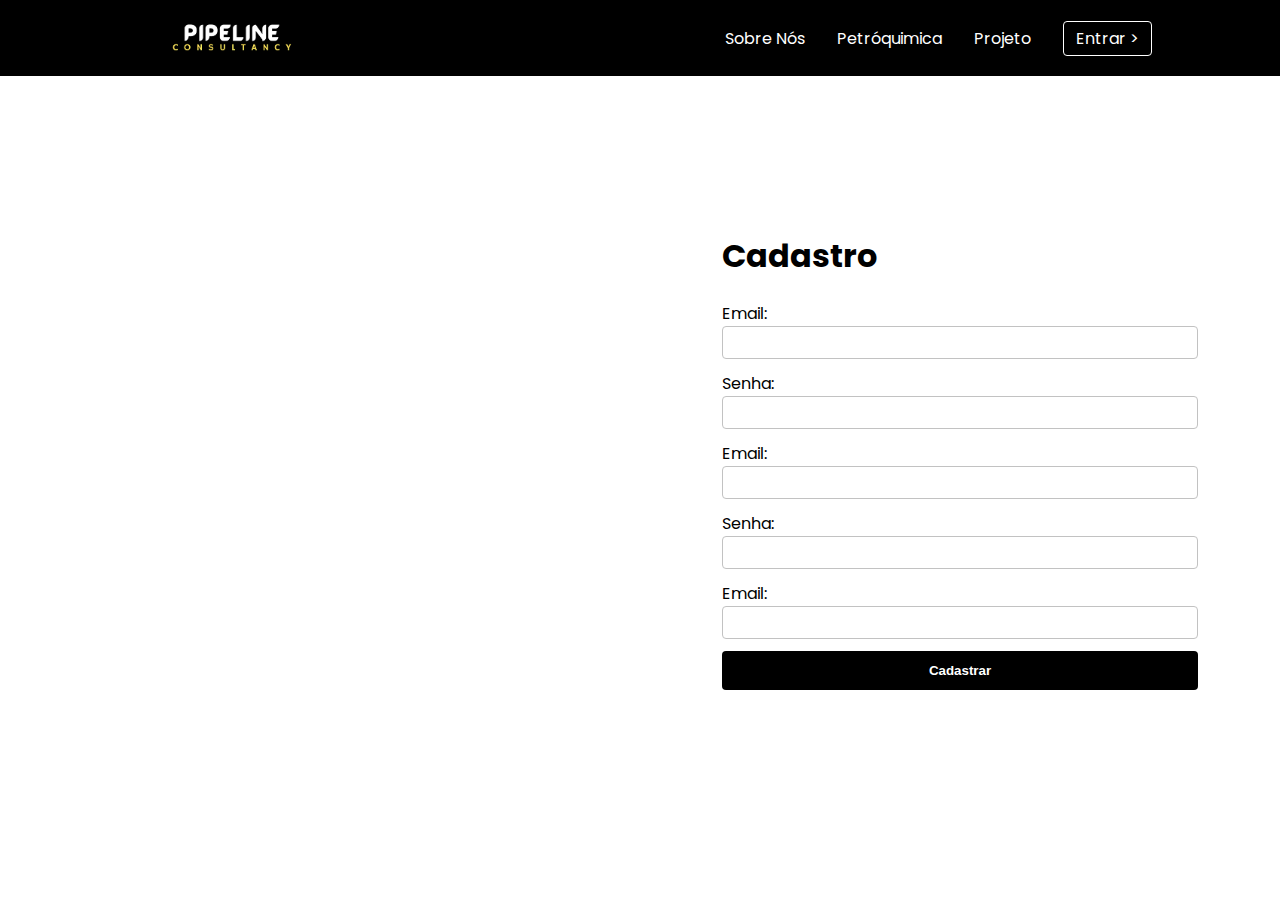
==== cadastro.html @ 06184bbe "criando tela de projeto, login e cadastro" ====
<!DOCTYPE html>
<html lang="en">
<head>
    <meta charset="UTF-8">
    <meta name="viewport" content="width=device-width, initial-scale=1.0">
    <link rel="stylesheet" href="./assets/css/style.css">
    <title>Cadastro | PipeLine</title>
</head>
<body>
    <div class="nav dark">
        <div class="container">
            <img class="logo" src="./assets/images/logoNomeSemFundo.png"/>
            <div class="links">
                <a href="./sobre-nos.html" class="link">Sobre Nós</a>
                <a href="./petroquimica.html" class="link">Petróquimica</a>
                <a href="./projeto.html" class="link">Projeto</a>
                <a href="./login.html" class="link btn-entrar">Entrar ></a>
            </div>
        </div>
    </div>
    <section class="sessao-login">
        <div class="container">
            <div class="lado image">
            </div>
            <div class="lado form">
                <h1>Cadastro</h1>
                <div class="formulario">
                    <label for="ipt_email">Email:
                        <span id="email_invalida"></span>
                    </label>
                    <input type="email" id="ipt_email">
                    <label for="ipt_senha">
                        Senha:
                        <span id="senha_invalida"></span>
                    </label>
                    <input type="password" id="ipt_senha">
                    <label for="ipt_email">Email:
                        <span id="email_invalida"></span>
                    </label>
                    <input type="email" id="ipt_email">
                    <label for="ipt_senha">
                        Senha:
                        <span id="senha_invalida"></span>
                    </label>
                    <input type="password" id="ipt_senha">
                    <label for="ipt_email">Email:
                        <span id="email_invalida"></span>
                    </label>
                    <input type="email" id="ipt_email">
                    <button onclick="login()">Cadastrar</button>
                </div>
            </div>
        </div>
    </section>
</body>

<script>
    function login(){
        const email = ipt_email.value;
        const senha = ipt_senha.value;
        if(email == ''){
            email_invalida.innerHTML = 'Email Inválido*';
            return;
        }
        email_invalida.innerHTML = '';

        if(senha.length < 8){
            senha_invalida.innerHTML = 'Senha Inválida*'
        }
    }
</script>
</html>
---- assets/css/style.css ----
@import url('https://fonts.googleapis.com/css2?family=Epilogue:ital,wght@0,100..900;1,100..900&family=Poppins:ital,wght@0,100;0,200;0,300;0,400;0,500;0,600;0,700;0,800;0,900;1,100;1,200;1,300;1,400;1,500;1,600;1,700;1,800;1,900&display=swap');
*{
    scroll-behavior: smooth;
}
body{
    margin: 0;
    font-family: 'Poppins', Arial, Helvetica, sans-serif;
    background-color: #161616;
    color: #FFF;
    font-size: clamp(16px, 1vw, 20px);
}
.container{
    display: flex;
    width: 80%;
    margin: 0 auto;
}

/* HEADER */
.nav{
    width: 100%;
    background-color: #0000003F;
    position: fixed;
    z-index: 1000;
}
.nav.dark{
    background-color: #000;
}
.nav .container{
    justify-content: space-between;
    align-items: center;
    padding: 10px 0px;
}
.nav .logo{
    min-width: 200px;
    width: 20%;
    margin: 12px 0;
}
.nav .links{
    display: flex;
    align-items: center;
    gap: 32px;
}
.nav .link{
    color: #FFF;
    text-decoration: none;
    transition: .3s;
}
.nav .link.active{
    font-weight: bold;
}
.nav .link:hover{
    color: #F6C500;
}
.nav .link.btn-entrar{
    padding: 4px 12px;
    border: 1px solid #FFF;
    border-radius: 4px;
}
.nav .link.btn-entrar:hover{
    background-color: #F6C500;
    color: #000;
    border-color: #F6C500;
}

/* SESSÃO HERÓI */
.sessao-heroi{
    position: relative;
    font-family: 'Epilogue';
}
.sessao-heroi.inicio{
    background-image: url('../images/bg-home.jpg');
    background-size: cover;
    height: 125vh;
}
.sessao-heroi .container{
    justify-content: center;
    flex-direction: column;
    align-items: center;
    text-align: center;
    height: 100%;
    width: 100%;
    backdrop-filter: brightness(0.5);
}
.sessao-heroi .texto-chave{
    flex: 1;
    display: flex;
    flex-direction: column;
    align-items: center;
    justify-content: center;
    width: 80%;
    max-width: 780px;
    color: #FFF;
    font-size: 1.5em;
}
.sessao-heroi .texto-chave span{
    color: #F6C500;
    background-color: #252020;
    padding: 2px 6px;
    border-radius: 4px;
}
.sessao-heroi .texto-chave .btn{
    color: #000;
    background-color: #FFF;
    padding: 8px 24px;
    border-radius: 8px;
    font-size: 28px;
    text-decoration: none;
    font-weight: bold;
    transition: .3s;
}
.sessao-heroi .texto-chave .btn:hover{
    background-color: #F6C500;
    color: #000;
}
.sessao-heroi .onda{
    width: 100%;
    height: 329px;
    background-image: url('../images/wave.png');
    background-size: cover;
    z-index: 0;
}

/* SESSAO PIPELINE */
.sessao-pipeline{
    width: 100%;
    min-height: 100vh;
    font-size: 22px;
    position: relative;
    overflow: hidden;
}
.sessao-pipeline #pipe{
    height: 100%;
    width: 15vw;
    position: absolute;
    bottom: -52px;
    right: -32px;
    z-index: -1;
    object-fit: cover;
    object-position: left;
    max-height: 100vh;
}
.sessao-pipeline .container{
    padding: 52px 0px;
    flex-direction: column;
    text-align: center;
}
.sessao-pipeline .container .titulo{
    margin-bottom: 0px;
}
.sessao-pipeline .container .subtitulo{
    width: 65%;
    min-width: 300px;
    margin: 0 auto;
}
.sessao-pipeline .cards{
    margin-top: 42px;
    display: flex;
    flex-wrap: wrap;
    justify-content: center;
    gap: 24px;
}
.sessao-pipeline .cards .card{
    display: flex;
    flex: 1;
    min-width: 200px;
    max-width: 400px;
    flex-direction: column;
    text-align: left;
    font-size: 20px;
    border: 1px solid #FFF;
    border-radius: 8px;
    padding: 16px 16px;
}
.sessao-pipeline .cards .card h4{
    font-size: 22px;
    margin: 0px;
}
.sessao-pipeline .cards .card p{
    margin-top: 4px;
    margin-bottom: 0px;
}
.sessao-pipeline .cards .card img{
    align-self: flex-end;
}
.sessao-pipeline .cards .card.bg-white{
    background-color: #FFF;
    color: #000;
    border: 1px solid #000;
    padding: 26px 16px;
}

/* BANNER PETROQUIMICA */
.banner-petroquimica{
    width: 100%;
    height: 264px;
    background-image: url('../images/petroquimica-card.png');
    background-size: cover;
    background-position: bottom;
    position: relative;
    font-family: 'Epilogue';
}
.banner-petroquimica .container{
    justify-content: space-between;
    align-items: center;
    height: 100%;
}
.banner-petroquimica .container p{
    font-size: 1em;
    margin: 0;
    margin-bottom: 4px;

}
.banner-petroquimica .container h1{
    font-size: 2em;
    color: #FFF;
    margin: 0;
}
.banner-petroquimica .container a{
    font-size: 1em;
    text-decoration: none;
    color: #FFF;
    border: 1px solid #FFF;
    border-radius: 8px;
    align-self: flex-end;
    margin-bottom: 32px;
    padding: 8px 38px;
    transition: .3s;
}
.banner-petroquimica .container a:hover{
    background-color: #FFF;
    color: #000;
}

/* SESSAO COMPROMISSO */
.sessao-compromisso .container{
    padding: 128px 0;
    gap: 128px;
    flex-wrap: wrap;
}
.sessao-compromisso .img-compromisso{
    display: flex;
    align-items: center;
    justify-content: center;
    flex: 1;
    min-width: 200px;
}
.sessao-compromisso .img-compromisso img{
    width: 100%;
    height: 100%;
}
.sessao-compromisso .container .texto{
    flex: 1;
}
.sessao-compromisso .container span{
    font-weight: bold;
    display: flex;
    gap: 12px;
    align-items: center;
}
.sessao-compromisso .container span::before{
    content: '';
    display: block;
    width: 4px;
    height: 52px;
    background-color: #F6C500;
    left: 0px;
    top: 0px;
}
.sessao-compromisso .onda{
    width: 100%;
    height: 129px;
    background-image: url('../images/waveFaleConosco.png');
    background-size: cover;
    z-index: -1;
}

/* SESSAO FALE CONOSCO */
.sessao-fale-conosco{
    background-color: #FFF;
    color: #000;
    padding: 52px 0;
}
.sessao-fale-conosco .container{
    flex-direction: row;
    justify-content: space-around;
    align-items: center;
    flex-wrap: wrap;
    gap: 42px;
}
.sessao-fale-conosco .lado-formulario{
    display: flex;
    flex-direction: column;
    width: 45vw;
    min-width:300px;
}
.sessao-fale-conosco .lado-formulario .titulo{
    margin: 0;
}
.sessao-fale-conosco .lado-formulario p{
    margin: 0;
    margin-bottom: 24px;
}
.sessao-fale-conosco .formulario{
    display: flex;
    flex-direction: column;
    gap: 24px;
}
.sessao-fale-conosco .formulario .input{
    position: relative;
    display: flex;
    flex-direction: column;
}
.sessao-fale-conosco .formulario .input input, .sessao-fale-conosco .formulario .input textarea{
    font-size: 1em;
    padding: 12px;
    border: 1px solid #000;
    border-radius: 8px;
    background-color: transparent;
    color: #000;
    font-family: 'Poppins', Arial, Helvetica, sans-serif;
    transition: .3s;
}
.sessao-fale-conosco .formulario .input textarea{
    height: 165px;
    resize: none;
}
.sessao-fale-conosco .formulario .input input:focus, .sessao-fale-conosco .formulario .input textarea:focus{
    outline: none;
    border-color: #F6C500;
}
.sessao-fale-conosco .formulario .input label{
    position: absolute;
    top: -12px;
    left: 8px;
    font-size: 0.8em;
    color: #000;
    background-color: #FFF;
    transition: .3s;
}
.sessao-fale-conosco .formulario .input:has(input:focus) label, .sessao-fale-conosco .formulario .input:has(textarea:focus) label{
    font-weight: bold;
}
.sessao-fale-conosco .formulario button{
    font-family: 'Poppins', Arial, Helvetica, sans-serif;
    align-self: flex-end;
    background-color: #F6C500;
    color: #000;
    padding: 12px 42px;
    border-radius: 8px;
    border: none;
    font-weight: bold;
    cursor: pointer;
    transition: .3s;
}
.sessao-fale-conosco .img-fale-conosco{
    display: flex;
    align-items: center;
    justify-content: center;
    width: 20vw;
    min-width:300px;
}
.sessao-fale-conosco .img-fale-conosco img{
    width: 100%;
}

/* SESSAO FOOTER */
.footer{
    background-color: #FFF;
}
.footer .container{
    flex-direction: row;
    align-items: center;
    justify-content: space-around;
    font-size: 0.75em;
    padding: 24px;
}
.footer .logo{
    height: 62px;
}
.footer .links, .footer .contato{
    display: flex;
    flex-direction: column;
    color: #000;
}
.footer .links a, .footer .contato a{
    color: #000;
    text-decoration: none;
    transition: .3s;
}
.footer .contato a{
    display: flex;
    align-items:  center;
    gap: 12px;
}


/* PETROQUIMICA HTML */
/* SESSAO HERÓI */
.sessao-heroi.petroquimica{
    height: 100vh;
    background-image: url('../images/bg-petroquimica.jpg');
    background-position: left;
    background-repeat: no-repeat;
    background-size: cover;
    background-color: #F7F7F7;
}
.sessao-heroi.petroquimica .container{
    width: 80%;
    backdrop-filter: none;
    text-align: left;
    align-items: flex-start;
}
.sessao-heroi.petroquimica .texto-chave{
    color: #000;
    align-items: flex-start;
    width: 40%;
    min-width: 320px;
}
.sessao-heroi.petroquimica .texto-chave h1, 
.sessao-heroi.petroquimica .texto-chave p{
    margin: 0;
}
.sessao-heroi.petroquimica .texto-chave p{
    margin-bottom: 8px;
}
.sessao-heroi.petroquimica .texto-chave a{
    border: 1px solid #000;
    font-weight: normal;
}

/* O QUE É PETROQUIMICA */
.sessao-oquee-petroquimica{
    padding: 128px 0;
}
.sessao-oquee-petroquimica .container{
    flex-wrap: wrap;
    gap: 24px;
}
.sessao-oquee-petroquimica .texto-petroquimica{
    display: flex;
    flex-direction: column;
    flex: 1;
    min-width: 300px;
}
.sessao-oquee-petroquimica .texto-petroquimica .titulo{
    font-family: 'Epilogue';
    font-size: 3em;
    margin-top: 0;
}
.sessao-oquee-petroquimica .img-petroquimica{
    display: flex;
    align-items: center;
    justify-content: center;
    flex: 1;
    min-width: 200px;
}
.sessao-oquee-petroquimica .img-petroquimica img{
    width: 70%;
    min-width: 260px;
}

/* IMPORTANCIA PETROQUIMICA */
.sessao-importancia-petroquimica{
    padding: 128px 0;
    background-color: #F7F7F7;
}
.sessao-importancia-petroquimica .container{
    flex-direction: column;
    justify-content: center;
    align-items: center;
    color: #000;
}
.sessao-importancia-petroquimica h1{
    font-family: 'Epilogue';
    margin: 0;
    margin-bottom: 62px;
    font-size: 2em;
}
.sessao-importancia-petroquimica .cards{
    display: flex;
    flex-direction: row;
    gap: 12px;
    flex-wrap: wrap;
}
.sessao-importancia-petroquimica .card{
    padding: 12px;
    border: 1px solid black;
    border-radius: 8px;
    flex: 1;
    min-width: 180px;
}

/* SESSAO MERCADO */
.sessao-mercado-petroquimica{
    padding: 128px 0;
}
.sessao-mercado-petroquimica .container{
    flex-direction: column;
}
.sessao-mercado-petroquimica .titulo{
    font-family: 'Epilogue';
    font-size: 2em;
    margin: 0;
    margin-bottom: 62px;
    width: 520px;
    max-width: 100%;
}
.sessao-mercado-petroquimica .cards{
    display: flex;
    flex-wrap: wrap;
    gap: 24px;
}
.sessao-mercado-petroquimica .card{
    width: 100%;
    background-color: #FFF;
    color: #000;
    display: flex;
    flex-direction: row;
    align-items: center;
    gap: 24px;
    border-radius: 8px;
}
.sessao-mercado-petroquimica .card .num{
    font-size: 4em;
    font-weight: bold;
    margin-left: 12px;
    width: 62px;
}
.sessao-mercado-petroquimica .card h2{
    margin-bottom: 0;
}
.sessao-mercado-petroquimica .card p{
    margin-top: 0;
    margin-right: 12px;
}

/* SESSAO SUSTENTABILIDADE */
.sessao-sutentabilidade-petroquimica .container{
    padding: 128px 0;
    flex-direction: column;
    align-items: center;
}
.sessao-sutentabilidade-petroquimica .titulo{
    min-width: 300px;
    display: flex;
    font-family: 'Epilogue';
    font-size: 2em;
    margin: 0;
    margin-bottom: 12px;
    width: 35%;
    text-align: center;
}
.sessao-sutentabilidade-petroquimica .desafio-sustentabilidade{
    display: flex;
    flex-wrap: wrap;
    flex-direction: row;
    gap: 24px;
    text-align: center;
    justify-content: center;
}
.sessao-sutentabilidade-petroquimica .desafios, .sessao-sutentabilidade-petroquimica .sustentabilidades{
    display: flex;
    flex-direction: column;
    align-items: center;
    gap: 12px;
}
.sessao-sutentabilidade-petroquimica h2{
    font-family: 'Epilogue';
}
.desafio-sustentabilidade .desafio, .desafio-sustentabilidade .sustentabilidade{
    background-color: #FFF;
    border-radius: 8px;
    padding: 0 12px;
    width: 40vw;
    min-width: 400px;
    max-width: 500px;
    text-align: left;
    color: #000;
}

.desafio-sustentabilidade .desafio p, .desafio-sustentabilidade .sustentabilidade p {
    margin: 8px 0;
}


/* SOBRE NÓS */
.sessao-heroi.sobre-nos{
    background: #252020;
    height: 100vh;
    overflow: hidden;
}
.sessao-heroi.sobre-nos .container{
    width: 80%;
    backdrop-filter: none;
    flex-direction: row;
    text-align: left;
    align-items: center;
}
.sessao-heroi.sobre-nos .texto-chave{
    flex: 1;
    color: #FFF;
    align-items: flex-start;
}
.sessao-heroi.sobre-nos .texto-chave h1{
    margin-bottom: 0;
}
.sessao-heroi.sobre-nos .texto-chave span{
    background: none;
    font-weight: bold;
    color: #FFF;
}
.sessao-heroi.sobre-nos .texto-chave .btn{
    border: 1px solid #FFF;
    background: none;
    color: #FFF;
    font-weight: normal;
}
.sessao-heroi.sobre-nos .texto-chave .btn:hover{
    background-color: #FFF;
    color: #000;
}
.sessao-heroi.sobre-nos img{
    flex: 1;
    width: 50%;
}

/* SESSAO QUEM SOMOS */
.sessao-quem-somos{
    padding-top: 120px;
    display: flex;
    align-items: center;
}
.sessao-quem-somos .container{
    flex-direction: row;
    flex-wrap: wrap;
    gap: 42px;
}
.sessao-quem-somos img{
    flex: 1;
    min-width: 200px;
}
.sessao-quem-somos .conteudo{
    flex: 1;
    min-width: 300px;
}

/* SESSAO SERVICOS */
.sessao-nossos-servicos{
    padding: 60px 0;
    padding-bottom: 120px;
}
.sessao-nossos-servicos .container{
    flex-direction: column;
    align-items: center;
    gap: 24px;
}
.sessao-nossos-servicos .servicos{
    display: flex;
    flex-wrap: wrap;
    gap: 24px;
}
.sessao-nossos-servicos .servicos .servico{
    flex: 1;
    border: 1px solid #FFF;
    padding: 24px;
    border-radius: 8px;
    transition: .3s;
    min-width: 220px;
}
.sessao-nossos-servicos .servicos .servico p{
    flex: 1;
}

.sessao-nossos-servicos .servicos .servico:hover{
    box-shadow: 0 0 10px #FFF;
}


/* SESSAO NOSSA EQUIPE */
.sessao-nossa-equipe{
    background-color: #FFF;
    color: #000;
    padding: 120px 0;
}
.sessao-nossa-equipe .container{
    flex-direction: column;
}
.sessao-nossa-equipe .equipe{
    display: flex;
    flex-wrap: wrap;
    align-items: center;
    justify-content: center;
    gap: 12px;
}
.sessao-nossa-equipe .equipe .membro{
    display: flex;
    flex-direction: column;
    align-items: center;
    text-align: center;
    min-width: 220px;
    height: 100%;
    padding: 12px;
    border: 1px solid #000;
    border-radius: 8px;
    height: 100%;
}
.sessao-nossa-equipe .equipe .membro h2{
    margin-bottom: 0px;
}


/* SESSAO PROJETO */
.sessao-heroi.projeto {
    min-height: 100vh;
    background: #000;
    display: flex;
    flex-direction: column;
}
.sessao-heroi.projeto .container{
    flex: 1;
    width: 80%;
    backdrop-filter: none;
    flex-direction: row;
    flex-wrap: wrap;
    text-align: left;
    align-items: center;
    justify-content: center;
    gap: 24px;
}
.sessao-heroi.projeto .container .texto-chave{
    flex: 1;
    align-items: flex-start;
    max-width: 470px;
}
.sessao-heroi.projeto .container img{
    flex: 1;
    max-width: 520px;
    width: 100%;
}


/* SESSAO LOGIN */
.sessao-login{
    height: 100vh;
    display: flex;
    flex-direction: column;
    align-items: center;
    justify-content: center;
}
.sessao-login .container{
    width: 100%;
    flex: 1;
    display: flex;
    flex-wrap: wrap;
    background-color: #FFF;
}
.sessao-login .container .lado{
    position: relative;
    color: #000;
    flex:1;
    display: flex;
    flex-direction: column;
    justify-content: center;
    padding: 82px;
}
.sessao-login .formulario{
    display: flex;
    flex-direction: column;
    min-width: 320px;
}
.sessao-login .formulario label{
    display: flex;
    justify-content: space-between;
}
.sessao-login .formulario label span{
    color: rgb(238, 64, 64);
}
.sessao-login .formulario input{
    padding: 8px;
    margin-bottom: 12px;
    border-radius: 4px;
    background: none;
    border: 1px solid #c2c2c2;
}
.sessao-login .formulario input:focus{
    box-shadow: 0 0 5px #FFF;
}
.sessao-login .formulario button{
    padding: 12px 48px;
    width: 100%;
    font-weight: bold;
    background-color: #000;
    color: #FFF;
    border: none;
    border-radius: 4px;
    cursor: pointer;
    align-self: flex-end;
    transition: .3s;
}
.sessao-login .formulario button:hover{
    background-color: #F6C500;
}
.sessao-login .formulario a{
    margin-top: 12px;
    color: #000;
    font-size: 0.9em;
    text-decoration: none;
    align-self: center;
    transition: .3s;
}
.sessao-login .formulario a:hover{
    color: #F6C500;
    scale: 1.075;
}
.sessao-login .lado.cadastro{
    overflow: hidden;
}
.sessao-login .lado.cadastro .bg-img{
    top: -60px;
    left: 120px;
    position: absolute;
    width: 100%;
    height: 175%;
    rotate: 10deg;
    object-fit: cover;
    object-position: left;
    z-index: 0;
}

.sessao-login .lado.cadastro .card-img{
    z-index: 1;
}
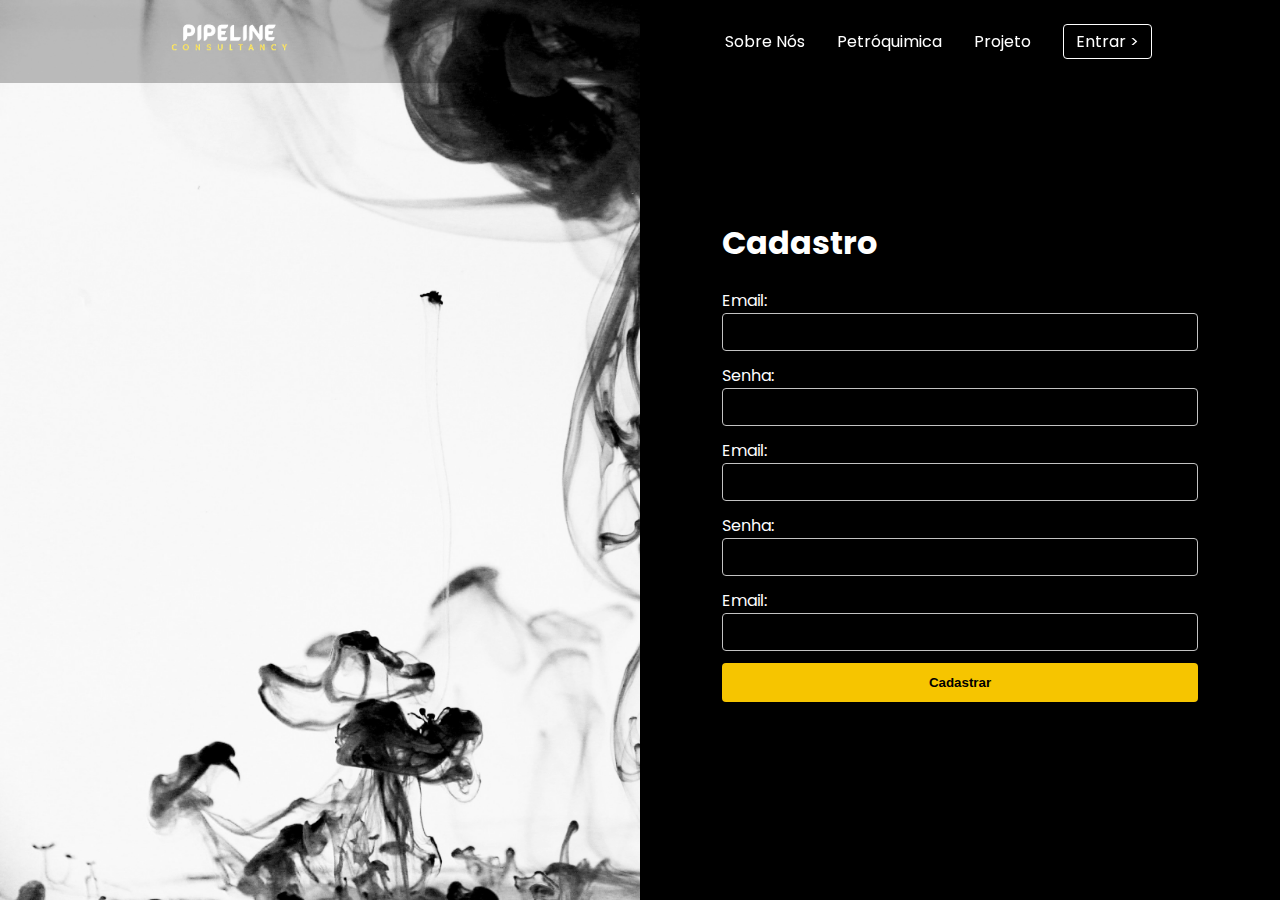
==== commit bf58d9fe: "arrumando nav e finalizando tela projeto" ====
--- a/cadastro.html
+++ b/cadastro.html
@@ -7,9 +7,11 @@
     <title>Cadastro | PipeLine</title>
 </head>
 <body>
-    <div class="nav dark">
+    <div class="nav">
         <div class="container">
-            <img class="logo" src="./assets/images/logoNomeSemFundo.png"/>
+            <a href="index.html">
+                <img class="logo" src="./assets/images/logoNomeSemFundo.png"/>
+            </a>
             <div class="links">
                 <a href="./sobre-nos.html" class="link">Sobre Nós</a>
                 <a href="./petroquimica.html" class="link">Petróquimica</a>
@@ -20,7 +22,8 @@
     </div>
     <section class="sessao-login">
         <div class="container">
-            <div class="lado image">
+            
+            <div class="lado cadastro">
             </div>
             <div class="lado form">
                 <h1>Cadastro</h1>
@@ -50,6 +53,7 @@
                     <button onclick="login()">Cadastrar</button>
                 </div>
             </div>
+
         </div>
     </section>
 </body>
--- a/assets/css/style.css
+++ b/assets/css/style.css
@@ -583,6 +583,7 @@
 }
 
 
+/* SOBRE-NOS HTML */
 /* SOBRE NÓS */
 .sessao-heroi.sobre-nos{
     background: #252020;
@@ -708,7 +709,42 @@
     margin-bottom: 0px;
 }
 
-
+/* DEPOIMENTOS SESSAO */
+.sessao-depoimentos{
+    padding: 128px 0;
+}
+.sessao-depoimentos .container{
+    flex-direction: column;
+}
+.sessao-depoimentos .depoimentos{
+    display: flex;
+    gap: 12px;
+}
+.sessao-depoimentos .depoimentos .depoimento{
+    border-radius: 8px;
+    border: 1px solid #F6C500;
+    padding: 24px;
+}
+
+/* SESSAO PARCEIROS */
+.sessao-parceiros{
+    padding-bottom: 128px;
+}
+.sessao-parceiros .container{
+    flex-direction: column;
+}
+.sessao-parceiros .logos-parceiros{
+    flex: 1;
+    display: flex;
+    flex-direction: row;
+    justify-content: space-between;
+}
+.sessao-parceiros .logos-parceiros img{
+    width: 320px;
+    object-fit: cover;
+}
+
+/* HTML PROJETO */
 /* SESSAO PROJETO */
 .sessao-heroi.projeto {
     min-height: 100vh;
@@ -738,7 +774,171 @@
     width: 100%;
 }
 
-
+/* SESSAO MONITORE E ALERTAS*/
+.sessao-monitore{
+    padding-top: 128px;
+    padding-bottom: 64px;
+    border-bottom: 1px dashed #000;
+}
+.sessao-alertas{
+    padding-top: 64px;
+    padding-bottom: 128px;
+}
+.sessao-monitore, .sessao-alertas{
+    background-color: #FFF;
+    color: #000;
+}
+.sessao-monitore .container, .sessao-alertas .container{
+    gap: 42px;
+}
+.sessao-monitore .lado, .sessao-alertas .lado {
+    flex: 1;
+}
+.sessao-monitore .lado.image img, .sessao-alertas .lado.image img{
+    width: 100%;
+    border-radius: 8px;
+}
+.sessao-monitore li span, .sessao-alertas li span{
+    font-weight: bold;
+}
+
+/* ORÇAMENTO SESSAO - made by Luka*/
+.sessao-orcamento{
+    background-image:url('../images/bg-calculadora.jpg');
+    background-size: cover;
+    background-position: center;
+}
+.sessao-orcamento .container{
+    width: 100%;
+    display: flex;
+    align-items: center;
+    flex-direction: row;
+    backdrop-filter: brightness(0.3);
+}
+.sessao-orcamento .left{
+    flex: 1;
+    padding: 128px;
+    display: flex;
+    flex-direction: column;
+    background-color: rgba(0, 0, 0, 0.7);
+    border: 20px;
+    border-color: black;
+    border-radius: 15px;
+    justify-content: center;
+    box-shadow: 0 0 10px #00000060;
+}
+.sessao-orcamento .left input{
+    padding: 10px;
+    font-size: 1rem;
+    border: none;
+    border-radius: 8px;
+    color: #000;
+    outline: none;
+    transition: 0.2s;
+}
+.sessao-orcamento .left button {
+    margin-top: 10px;
+    padding: 12px;
+    border: none;
+    border-radius: 8px;
+    background-color: #F6C500;
+    color: #fff;
+    font-size: 1rem;
+    font-weight: bold;
+    cursor: pointer;
+    transition: 0.3s;
+}
+.sessao-orcamento .left button:hover {
+    background-color: #000;
+    outline: 1px solid #F6C500;
+    transform: scale(1.02);
+}
+.sessao-orcamento .right{
+    flex: 1;
+    display: flex;
+    flex-direction: column;
+    align-items: center;
+    justify-content: center;
+    border-radius : 18px;
+
+}
+.sessao-orcamento .txtFinal table {
+    width: 90%;
+    max-width: 500px;
+    border-collapse: collapse;
+    border-radius: 8px;
+    overflow: hidden;
+    font-family: "Poppins", sans-serif;
+    color: white;
+    background-color: rgba(0, 0, 0, 0.644);
+    box-shadow: 0 4px 8px rgba(0, 0, 0, 0.3);
+}
+.sessao-orcamento .txtFinal th {
+    background-color: #222;
+    color: white;
+    font-size: 1.2rem;
+    padding: 14px;
+    text-align: center;
+    border-bottom: 2px solid #ff4d4d;
+}
+.sessao-orcamento .txtFinal td {
+    padding: 10px 14px;
+    border-bottom: 1px solid #444;
+    font-size: 0.95rem;
+}
+.sessao-orcamento .txtFinal tr:last-child td {
+    border-bottom: none;
+}
+.sessao-orcamento .txtFinal span {
+    background-color: #ff2626;
+    color: white;
+    padding: 3px 6px;
+    border-radius: 4px;
+    font-size: 0.9rem;
+    display: inline-block;
+}
+.sessao-orcamento .txtFinal button {
+    padding: 8px 16px;
+    background-color: #ff2626;
+    border: none;
+    border-radius: 6px;
+    color: white;
+    font-weight: bold;
+    cursor: pointer;
+    box-shadow: 0 3px 6px rgba(0, 0, 0, 0.2);
+    transition: all 0.2s ease-in-out;
+}
+.sessao-orcamento .txtFinal button:hover {
+    background-color: #c01d1d;
+    transform: scale(1.03);
+}
+.txtFinal a {
+    text-decoration: none;
+}
+.sessao-orcamento .txtFinal {
+    text-align: center;
+    margin-top: 20px;
+}
+
+/* SESSAO DIFERENCIAIS */
+.sessao-diferenciais{
+    padding: 128px 0;
+}
+.sessao-diferenciais .container{
+    flex-direction: column;
+}
+.sessao-diferenciais .cards{
+    display: flex;
+    gap: 24px;
+}
+.sessao-diferenciais .card{
+    flex: 1;
+    padding: 24px;
+    border: 1px solid #FFF;
+    border-radius: 8px;
+}
+
+/* HTML LOGIN */
 /* SESSAO LOGIN */
 .sessao-login{
     height: 100vh;
@@ -756,12 +956,15 @@
 }
 .sessao-login .container .lado{
     position: relative;
-    color: #000;
+    color: #FFF;
     flex:1;
     display: flex;
     flex-direction: column;
     justify-content: center;
     padding: 82px;
+}
+.sessao-login .lado.form{
+    background-color: #000;
 }
 .sessao-login .formulario{
     display: flex;
@@ -776,6 +979,8 @@
     color: rgb(238, 64, 64);
 }
 .sessao-login .formulario input{
+    color: #FFF;
+    font-family: 'Poppins';
     padding: 8px;
     margin-bottom: 12px;
     border-radius: 4px;
@@ -783,14 +988,15 @@
     border: 1px solid #c2c2c2;
 }
 .sessao-login .formulario input:focus{
-    box-shadow: 0 0 5px #FFF;
+    box-shadow: 0 0 5px 1px #F6C500;
+    outline: 1px solid #F6C500;
 }
 .sessao-login .formulario button{
     padding: 12px 48px;
     width: 100%;
     font-weight: bold;
-    background-color: #000;
-    color: #FFF;
+    background-color: #F6C500;
+    color: #000;
     border: none;
     border-radius: 4px;
     cursor: pointer;
@@ -798,11 +1004,11 @@
     transition: .3s;
 }
 .sessao-login .formulario button:hover{
-    background-color: #F6C500;
+    background-color: #FFF;
 }
 .sessao-login .formulario a{
     margin-top: 12px;
-    color: #000;
+    color: #FFF;
     font-size: 0.9em;
     text-decoration: none;
     align-self: center;
@@ -813,20 +1019,6 @@
     scale: 1.075;
 }
 .sessao-login .lado.cadastro{
-    overflow: hidden;
-}
-.sessao-login .lado.cadastro .bg-img{
-    top: -60px;
-    left: 120px;
-    position: absolute;
-    width: 100%;
-    height: 175%;
-    rotate: 10deg;
-    object-fit: cover;
-    object-position: left;
-    z-index: 0;
-}
-
-.sessao-login .lado.cadastro .card-img{
-    z-index: 1;
+    background-image: url('../images/bg-petroquimica.jpg');
+    background-size: cover;
 }